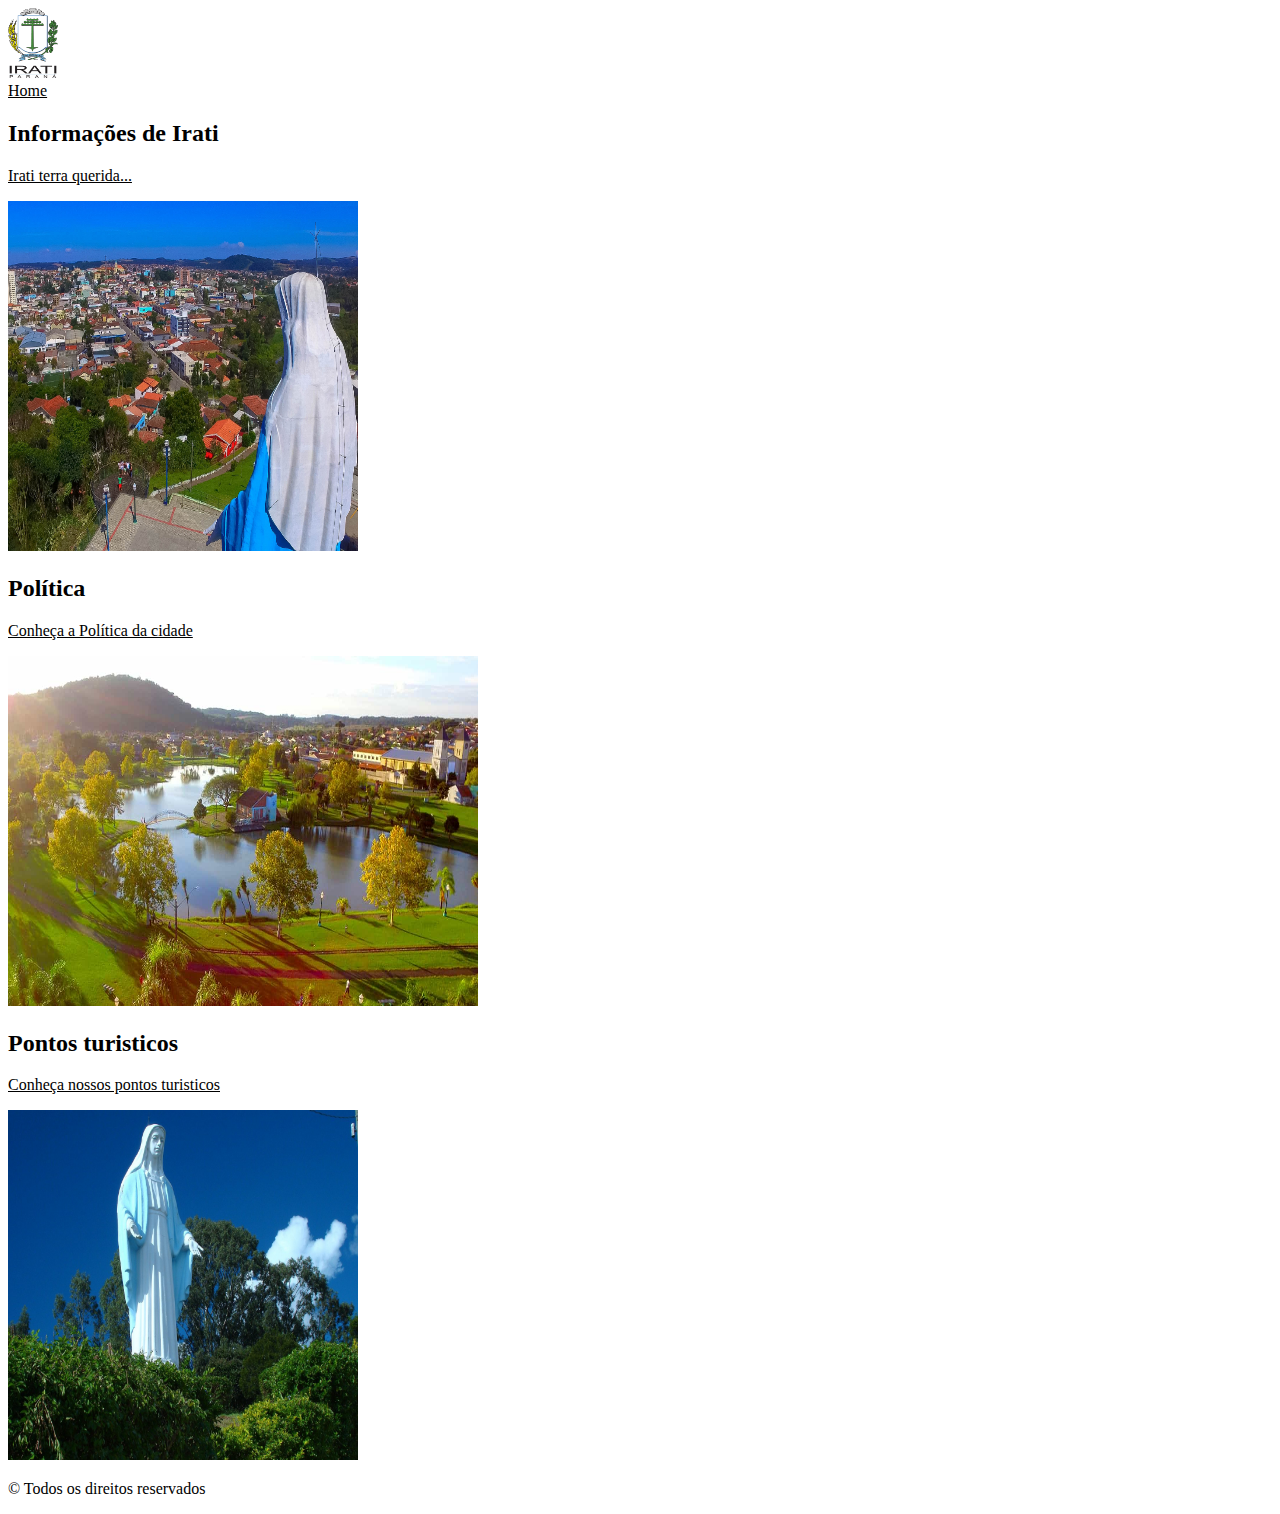
==== index.html @ 2b172d01 "Add files via upload" ====
<!DOCTYPE html>
<html lang="en">
<head>
    <meta charset="UTF-8">
    <meta http-equiv="X-UA-Compatible" content="IE=edge">
    <meta name="viewport" content="width=device-width, initial-scale=1.0">
    <title>Irati Paraná</title>
    <link rel="stylesheet" href="CSS/Irati.css">
    <link rel="icon" href="img/bandeira de irati.png">
</head>
<body link="black" vlink="#519ef7">
  <header> 
    <div class="logo">
       <picture>
           <img src="img/bandeira de irati.png" width="50" height="70" alt="logo">
       </picture>
    </div>
    <nav>
        <div class="navegacao"> 
                <a href="index.html" class="ref">Home</a>
                
        </div>
    </nav>
</header>
<main>
  
    <div class="principal">
        <div class="historia">
          <h2>Informações de Irati</h2>
          
          <a href="história.html" class="ref"><p>Irati terra querida...</p></a>
          <a href="história.html"><img src="img/santa_-_irati_-_p._wasilewski.jpg" width="350" height="350" alt=""></a>
          
        </div>
        
        
        <div class="Política">
          <h2>Política</h2>
          <a href="politica.html" class="ref"><p>Conheça a Política da cidade</p></a>
          <a href="politica.html"><img src="img/irati-pr parque.jpg" width="470" height="350" alt=""></a>
        </div>
      <div class="Pontos">
          <h2>Pontos turisticos </h2>
          <a href="pontos.html" class="ref"><p>Conheça nossos pontos turisticos</p></a>
          <a href="pontos.html"><img src="img/santa.jpg" width="350" height="350" alt=""></a>
        </div>
        </div>
</main>
<footer>
    <div class="rodape">
      <p>© Todos os direitos reservados</p>
    </div>
  </footer>

</body>
</html>
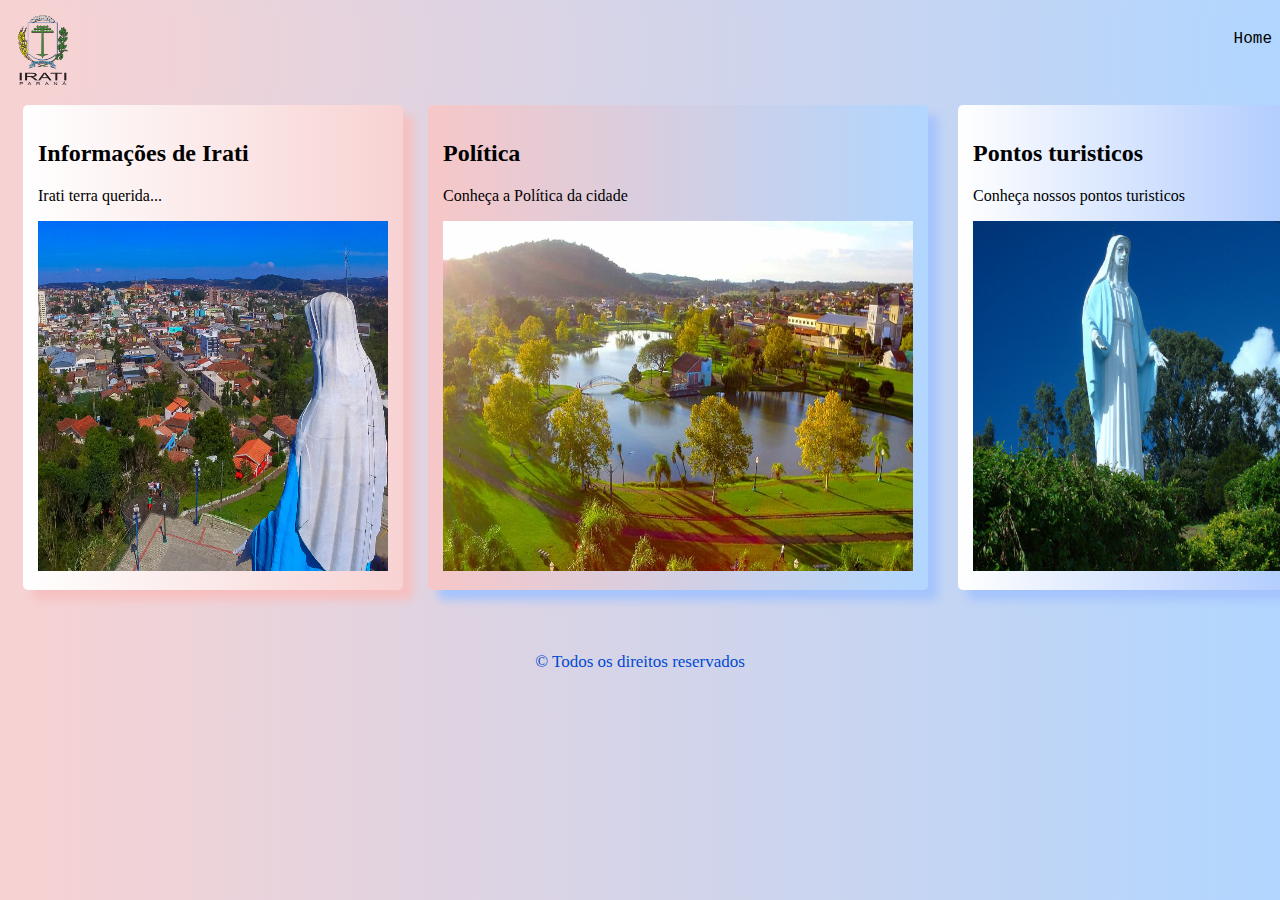
==== commit 57ad2ac1: "Update index.html" ====
--- a/index.html
+++ b/index.html
@@ -5,7 +5,7 @@
     <meta http-equiv="X-UA-Compatible" content="IE=edge">
     <meta name="viewport" content="width=device-width, initial-scale=1.0">
     <title>Irati Paraná</title>
-    <link rel="stylesheet" href="CSS/Irati.css">
+    <link rel="stylesheet" href="css/Irati.css">
     <link rel="icon" href="img/bandeira de irati.png">
 </head>
 <body link="black" vlink="#519ef7">
@@ -53,4 +53,4 @@
   </footer>
 
 </body>
-</html>+</html>
--- a/css/Irati.css
+++ b/css/Irati.css
@@ -0,0 +1,72 @@
+header{
+    font-family: 'Courier New', Courier, monospace;
+    border-radius: 5px;
+    margin-top: 15px;
+    margin-left: 10px;
+    background-image: linear-gradient(to right, #f8d2d2, #b1d6ff);
+}
+.navegacao {
+    float: right;
+    margin-top: -60px;
+}
+.texto {
+    margin-left: 60px;
+    margin-top: -40px;
+    font-family: serif;
+     
+}
+.texto2 {
+    font-family: 'Franklin Gothic Medium', 'Arial Narrow', Arial, sans-serif;
+    margin-top: 18px;
+}
+
+.historia{ 
+    float: right;
+    margin: 15px 5px 25px 15px; 
+    background-image: linear-gradient(to right, #ffffff, #f8d2d2);
+    text-align: justify;
+    border-radius: 5px;
+    padding: 15px;
+    box-shadow: 10px 10px 10px #f7c0c0;
+   
+}
+.Política{ 
+    float: right;
+    margin: 15px 15px 25px 20px; 
+    background-image: linear-gradient(to right, #f7c7c7, #b1d6ff);
+    text-align: justify;
+    border-radius: 5px;
+    padding: 15px;
+    box-shadow: 10px 10px 10px #a5c4fd;
+    width: 60%;
+    
+}
+.Pontos{ 
+    float: right;
+    margin: 15px 5px 25px 15px; 
+    background-image: linear-gradient(to right, #ffffff, #a5c4fd);
+    text-align: justify;
+    border-radius: 5px;
+    padding: 15px;
+    box-shadow: 10px 10px 10px #a5c4fd;
+}
+.principal{
+    display: flex;
+    flex-direction: row;
+    
+}
+.rodape{    
+    color: #0049cf;
+    font-size: 17px;
+    text-align: center;
+    padding: 20px;  
+}
+body{
+background-image: linear-gradient(to right, #f8d2d2, #b1d6ff);
+}
+@media screen and (max-width:700px){
+     min-width: none;
+}
+.ref{
+    text-decoration: none;
+}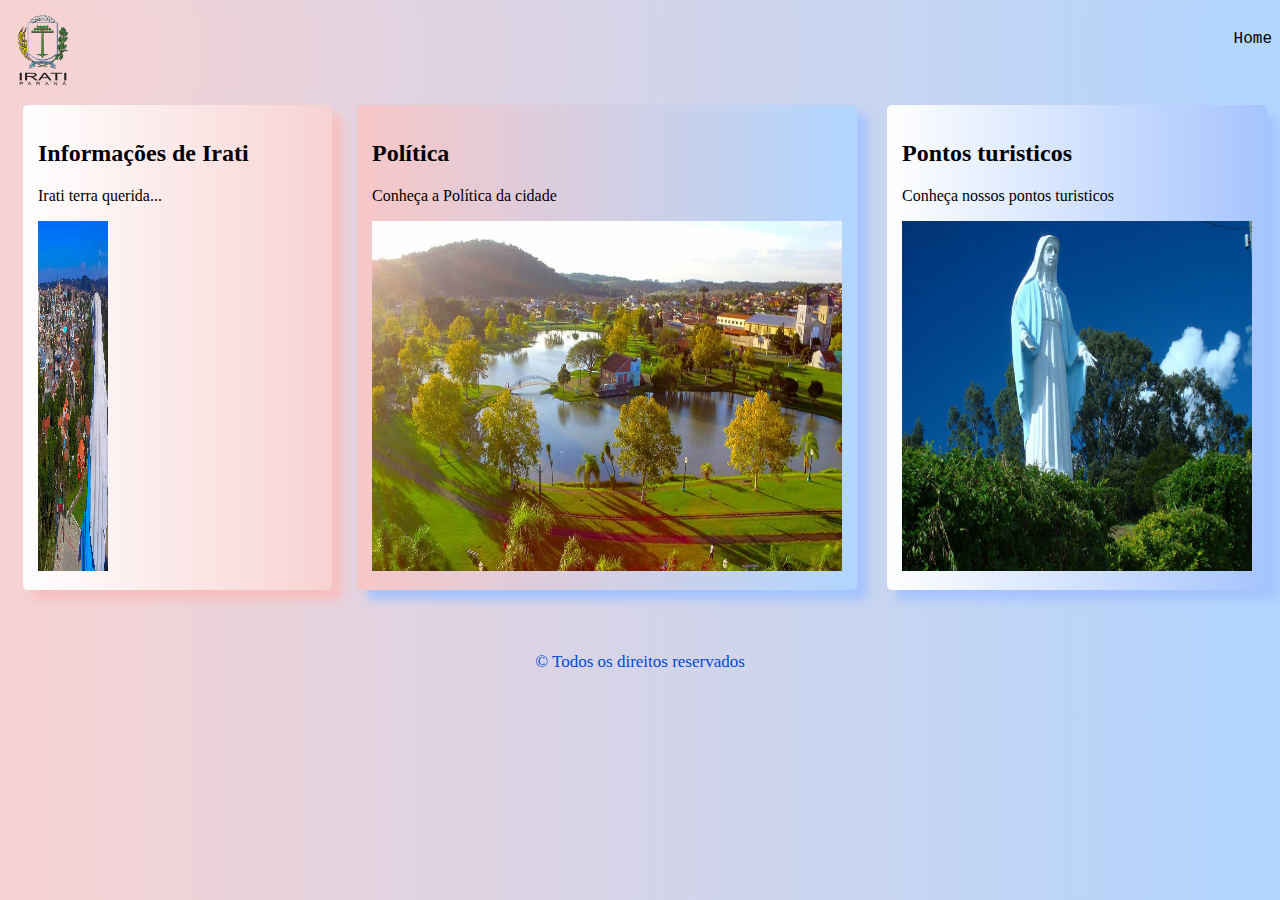
==== commit 321a8858: "Update index.html" ====
--- a/index.html
+++ b/index.html
@@ -29,7 +29,7 @@
           <h2>Informações de Irati</h2>
           
           <a href="história.html" class="ref"><p>Irati terra querida...</p></a>
-          <a href="história.html"><img src="img/santa_-_irati_-_p._wasilewski.jpg" width="350" height="350" alt=""></a>
+          <a href="história.html"><img src="img/santa_-_irati_-_p._wasilewski.jpg" width="25%" height="350" alt=""></a>
           
         </div>
         
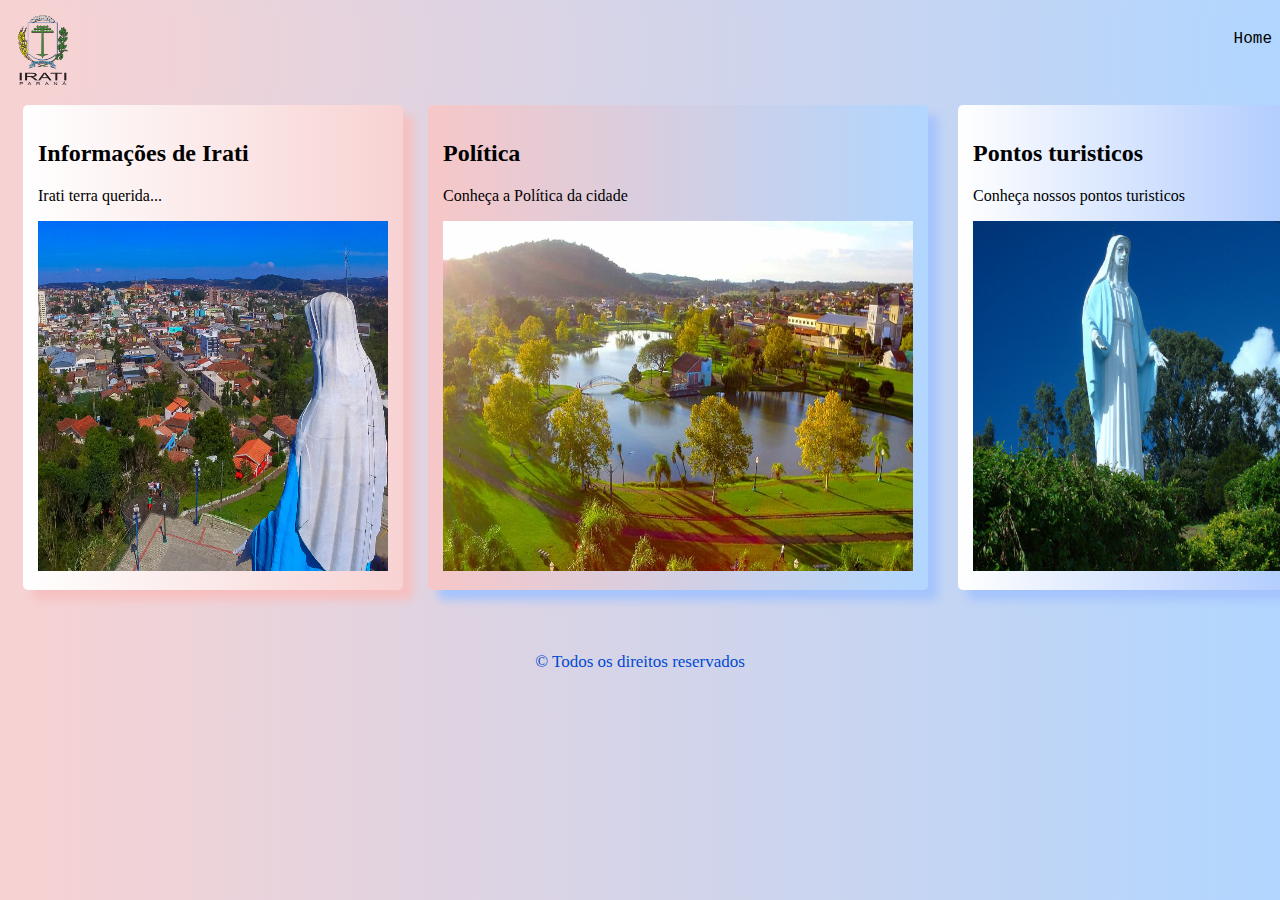
==== commit 04741516: "Update index.html" ====
--- a/index.html
+++ b/index.html
@@ -29,7 +29,7 @@
           <h2>Informações de Irati</h2>
           
           <a href="história.html" class="ref"><p>Irati terra querida...</p></a>
-          <a href="história.html"><img src="img/santa_-_irati_-_p._wasilewski.jpg" width="25%" height="350" alt=""></a>
+          <a href="história.html"><img src="img/santa_-_irati_-_p._wasilewski.jpg" width="350" height="350" alt=""></a>
           
         </div>
         
